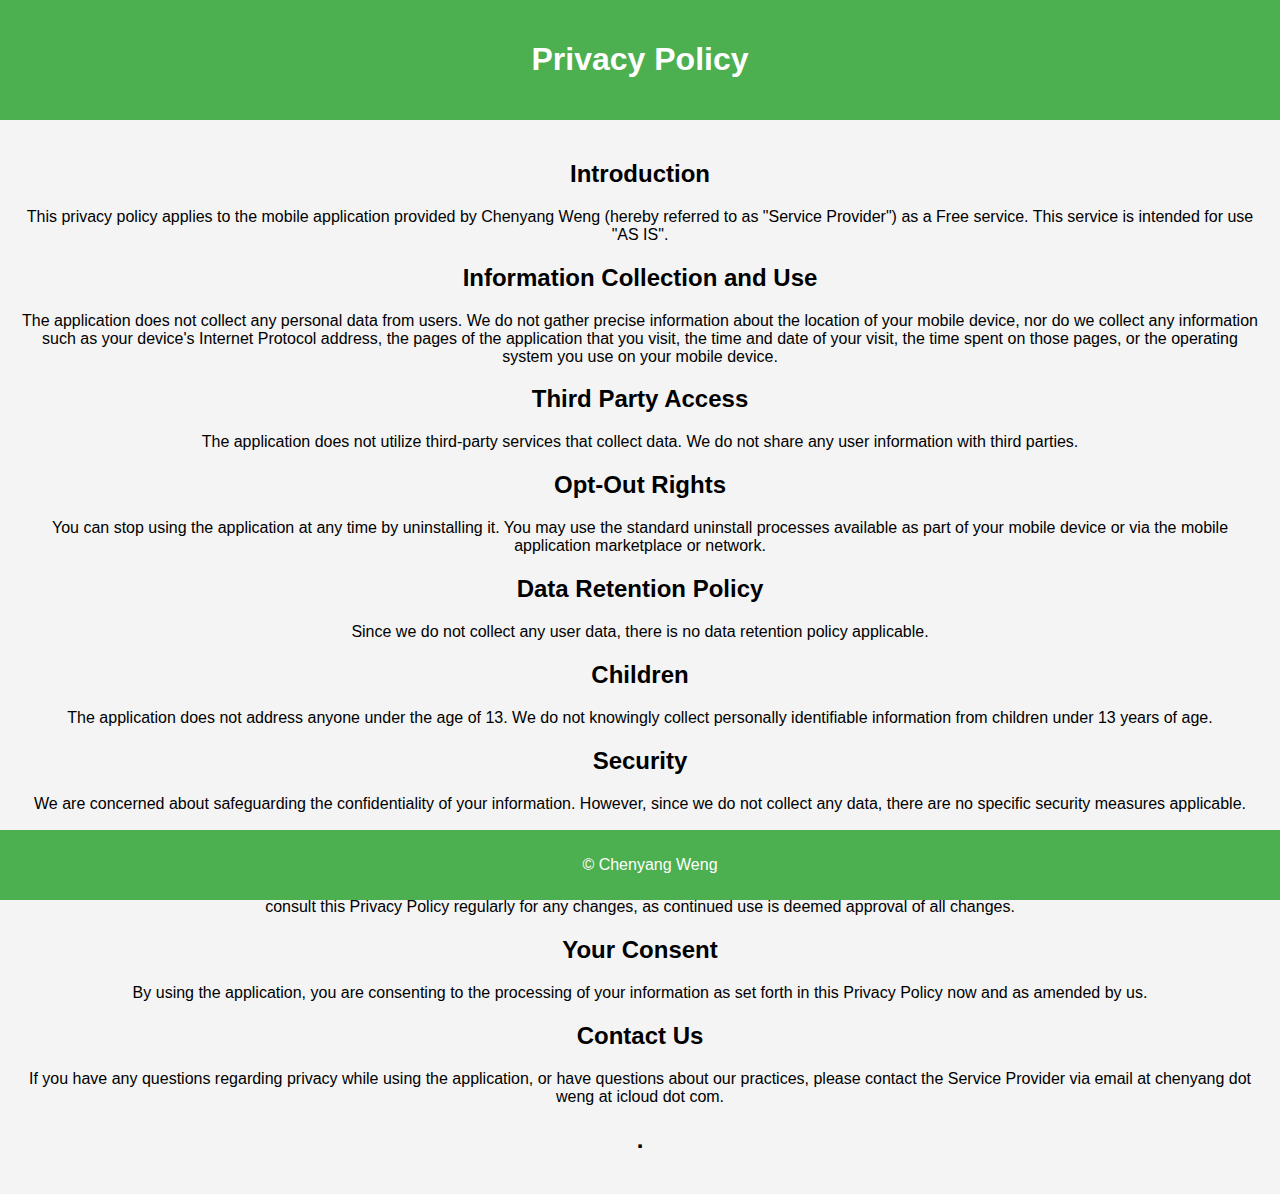
==== common/privacy-policy.html @ 26f8def5 "Reorganize page" ====
<!DOCTYPE html>
<html lang="en">
<head>
    <meta charset="UTF-8">
    <meta name="viewport" content="width=device-width, initial-scale=1.0">
    <title>Privacy Policy</title>
    <link rel="stylesheet" href="../css/styles.css">
</head>
<body>
    <header>
        <h1>Privacy Policy</h1>
    </header>
    <section>
        <h2>Introduction</h2>
        <p>This privacy policy applies to the mobile application provided by Chenyang Weng (hereby referred to as "Service Provider") as a Free service. This service is intended for use "AS IS".</p>

        <h2>Information Collection and Use</h2>
        <p>The application does not collect any personal data from users. We do not gather precise information about the location of your mobile device, nor do we collect any information such as your device's Internet Protocol address, the pages of the application that you visit, the time and date of your visit, the time spent on those pages, or the operating system you use on your mobile device.</p>

        <h2>Third Party Access</h2>
        <p>The application does not utilize third-party services that collect data. We do not share any user information with third parties.</p>

        <h2>Opt-Out Rights</h2>
        <p>You can stop using the application at any time by uninstalling it. You may use the standard uninstall processes available as part of your mobile device or via the mobile application marketplace or network.</p>

        <h2>Data Retention Policy</h2>
        <p>Since we do not collect any user data, there is no data retention policy applicable.</p>

        <h2>Children</h2>
        <p>The application does not address anyone under the age of 13. We do not knowingly collect personally identifiable information from children under 13 years of age.</p>

        <h2>Security</h2>
        <p>We are concerned about safeguarding the confidentiality of your information. However, since we do not collect any data, there are no specific security measures applicable.</p>

        <h2>Changes</h2>
        <p>This Privacy Policy may be updated from time to time for any reason. We will notify you of any changes by updating this page with the new Privacy Policy. You are advised to consult this Privacy Policy regularly for any changes, as continued use is deemed approval of all changes.</p>

        <h2>Your Consent</h2>
        <p>By using the application, you are consenting to the processing of your information as set forth in this Privacy Policy now and as amended by us.</p>

        <h2>Contact Us</h2>
        <p>If you have any questions regarding privacy while using the application, or have questions about our practices, please contact the Service Provider via email at chenyang dot weng at icloud dot com.</p>

        <h2>.</h2>
    </section>
    <footer>
        <p>&copy; Chenyang Weng</p>
    </footer>
</body>
</html>
---- css/styles.css ----
body {
    font-family: Arial, sans-serif;
    margin: 0;
    padding: 0;
    background-color: #f4f4f4;
}
header {
    background-color: #4CAF50;
    color: white;
    padding: 20px;
    text-align: center;
}
nav {
    margin: 20px;
    text-align: center;
}
nav a {
    margin: 0 15px;
    text-decoration: none;
    color: #4CAF50;
}
section {
    padding: 20px;
    text-align: center;
}
footer {
    background-color: #4CAF50;
    color: white;
    padding: 10px;
    text-align: center;
    position: fixed;
    width: 100%;
    bottom: 0;
}
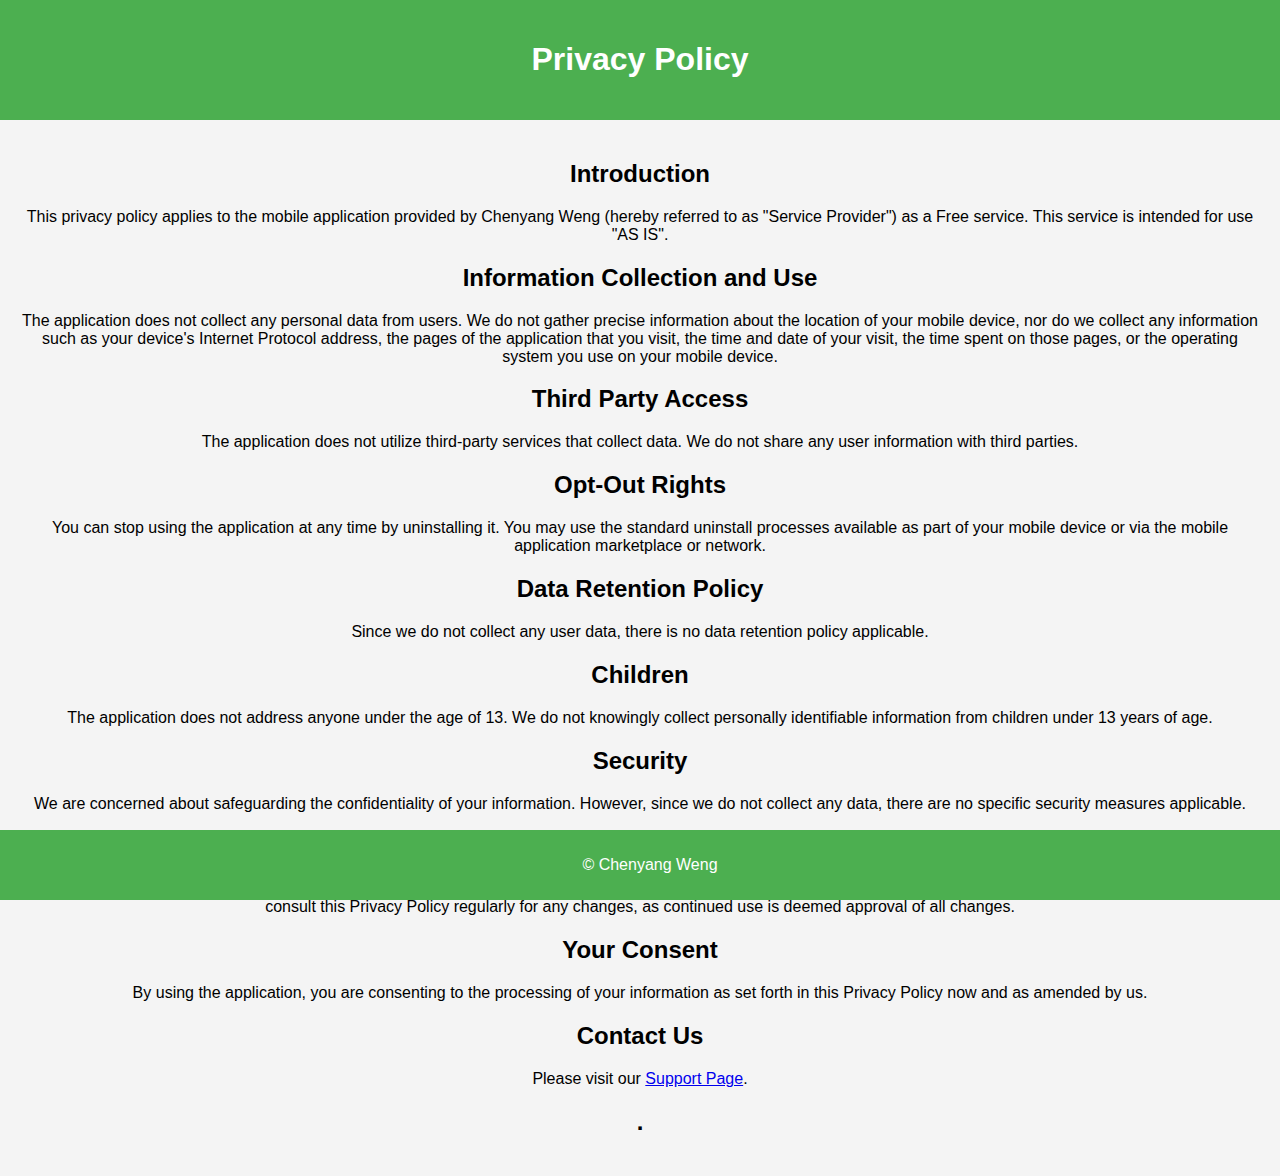
==== commit 1ce35bc8: "Redirect to support page from privacy policy page." ====
--- a/common/privacy-policy.html
+++ b/common/privacy-policy.html
@@ -39,8 +39,8 @@
         <p>By using the application, you are consenting to the processing of your information as set forth in this Privacy Policy now and as amended by us.</p>
 
         <h2>Contact Us</h2>
-        <p>If you have any questions regarding privacy while using the application, or have questions about our practices, please contact the Service Provider via email at chenyang dot weng at icloud dot com.</p>
-
+        <p>Please visit our <a href="common/support.html">Support Page</a>.</p>
+        
         <h2>.</h2>
     </section>
     <footer>
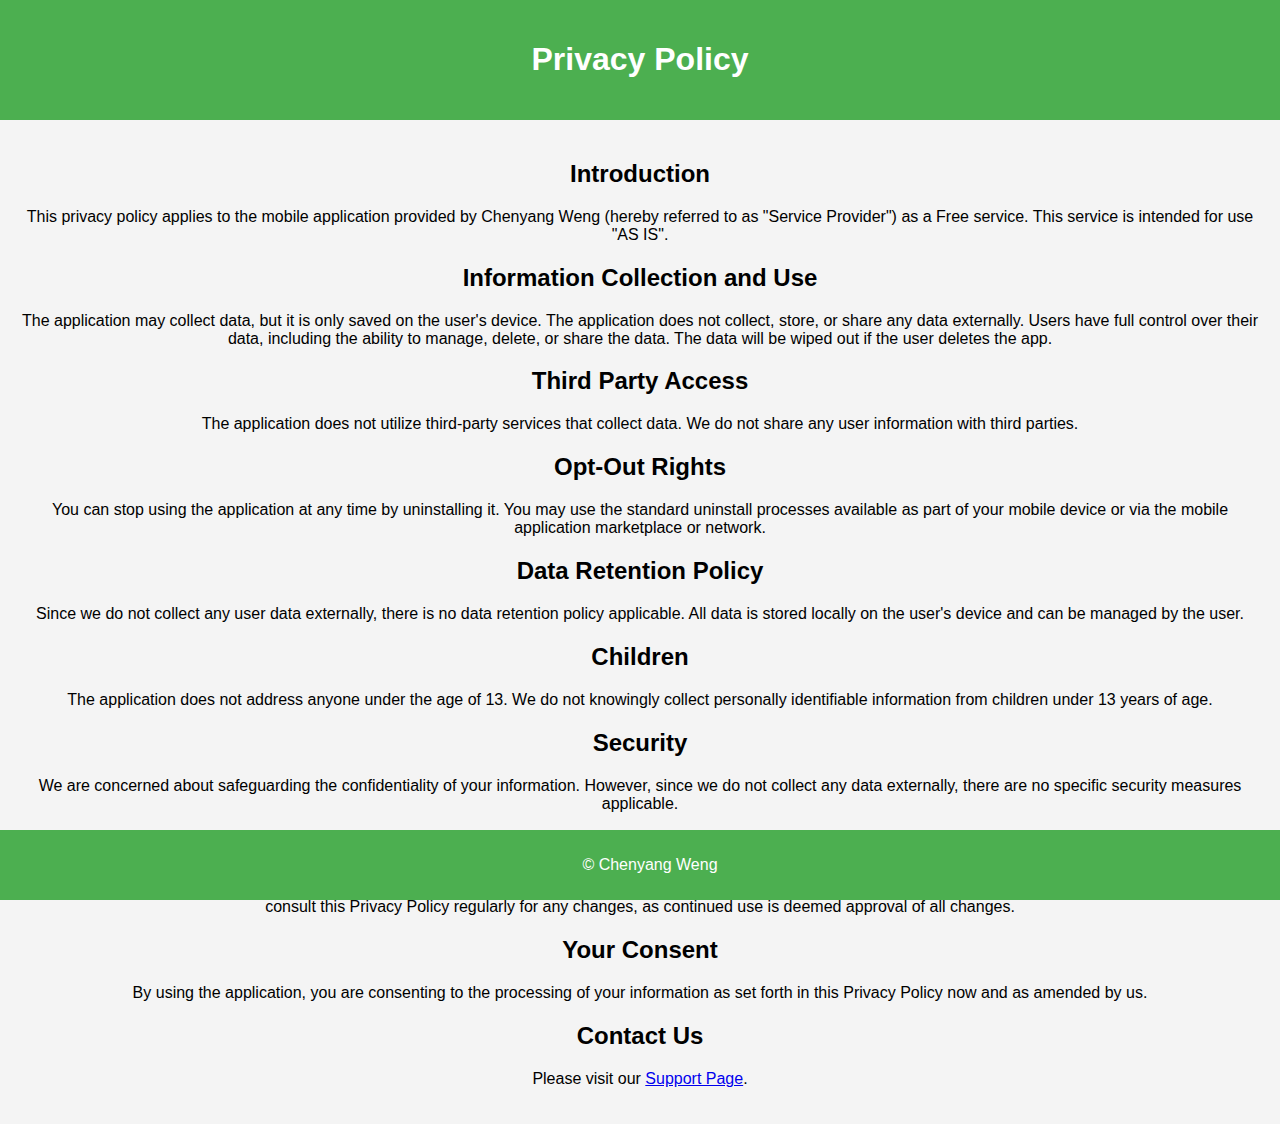
==== commit 35577ea3: "Update privacy policy" ====
--- a/common/privacy-policy.html
+++ b/common/privacy-policy.html
@@ -1,50 +1,62 @@
 <!DOCTYPE html>
 <html lang="en">
+
 <head>
     <meta charset="UTF-8">
     <meta name="viewport" content="width=device-width, initial-scale=1.0">
     <title>Privacy Policy</title>
     <link rel="stylesheet" href="../css/styles.css">
 </head>
+
 <body>
     <header>
         <h1>Privacy Policy</h1>
     </header>
     <section>
         <h2>Introduction</h2>
-        <p>This privacy policy applies to the mobile application provided by Chenyang Weng (hereby referred to as "Service Provider") as a Free service. This service is intended for use "AS IS".</p>
+        <p>This privacy policy applies to the mobile application provided by Chenyang Weng (hereby referred to as
+            "Service Provider") as a Free service. This service is intended for use "AS IS".</p>
 
         <h2>Information Collection and Use</h2>
-        <p>The application does not collect any personal data from users. We do not gather precise information about the location of your mobile device, nor do we collect any information such as your device's Internet Protocol address, the pages of the application that you visit, the time and date of your visit, the time spent on those pages, or the operating system you use on your mobile device.</p>
+        <p>The application may collect data, but it is only saved on the user's device. The application does not
+            collect, store, or share any data externally. Users have full control over their data, including the ability
+            to manage, delete, or share the data. The data will be wiped out if the user deletes the app.</p>
 
         <h2>Third Party Access</h2>
-        <p>The application does not utilize third-party services that collect data. We do not share any user information with third parties.</p>
+        <p>The application does not utilize third-party services that collect data. We do not share any user information
+            with third parties.</p>
 
         <h2>Opt-Out Rights</h2>
-        <p>You can stop using the application at any time by uninstalling it. You may use the standard uninstall processes available as part of your mobile device or via the mobile application marketplace or network.</p>
+        <p>You can stop using the application at any time by uninstalling it. You may use the standard uninstall
+            processes available as part of your mobile device or via the mobile application marketplace or network.</p>
 
         <h2>Data Retention Policy</h2>
-        <p>Since we do not collect any user data, there is no data retention policy applicable.</p>
+        <p>Since we do not collect any user data externally, there is no data retention policy applicable. All data is
+            stored locally on the user's device and can be managed by the user.</p>
 
         <h2>Children</h2>
-        <p>The application does not address anyone under the age of 13. We do not knowingly collect personally identifiable information from children under 13 years of age.</p>
+        <p>The application does not address anyone under the age of 13. We do not knowingly collect personally
+            identifiable information from children under 13 years of age.</p>
 
         <h2>Security</h2>
-        <p>We are concerned about safeguarding the confidentiality of your information. However, since we do not collect any data, there are no specific security measures applicable.</p>
+        <p>We are concerned about safeguarding the confidentiality of your information. However, since we do not collect
+            any data externally, there are no specific security measures applicable.</p>
 
         <h2>Changes</h2>
-        <p>This Privacy Policy may be updated from time to time for any reason. We will notify you of any changes by updating this page with the new Privacy Policy. You are advised to consult this Privacy Policy regularly for any changes, as continued use is deemed approval of all changes.</p>
+        <p>This Privacy Policy may be updated from time to time for any reason. We will notify you of any changes by
+            updating this page with the new Privacy Policy. You are advised to consult this Privacy Policy regularly for
+            any changes, as continued use is deemed approval of all changes.</p>
 
         <h2>Your Consent</h2>
-        <p>By using the application, you are consenting to the processing of your information as set forth in this Privacy Policy now and as amended by us.</p>
+        <p>By using the application, you are consenting to the processing of your information as set forth in this
+            Privacy Policy now and as amended by us.</p>
 
         <h2>Contact Us</h2>
-        <p>Please visit our <a href="common/support.html">Support Page</a>.</p>
-        
-        <h2>.</h2>
+        <p>Please visit our <a href="support.html">Support Page</a>.</p>
     </section>
     <footer>
         <p>&copy; Chenyang Weng</p>
     </footer>
 </body>
+
 </html>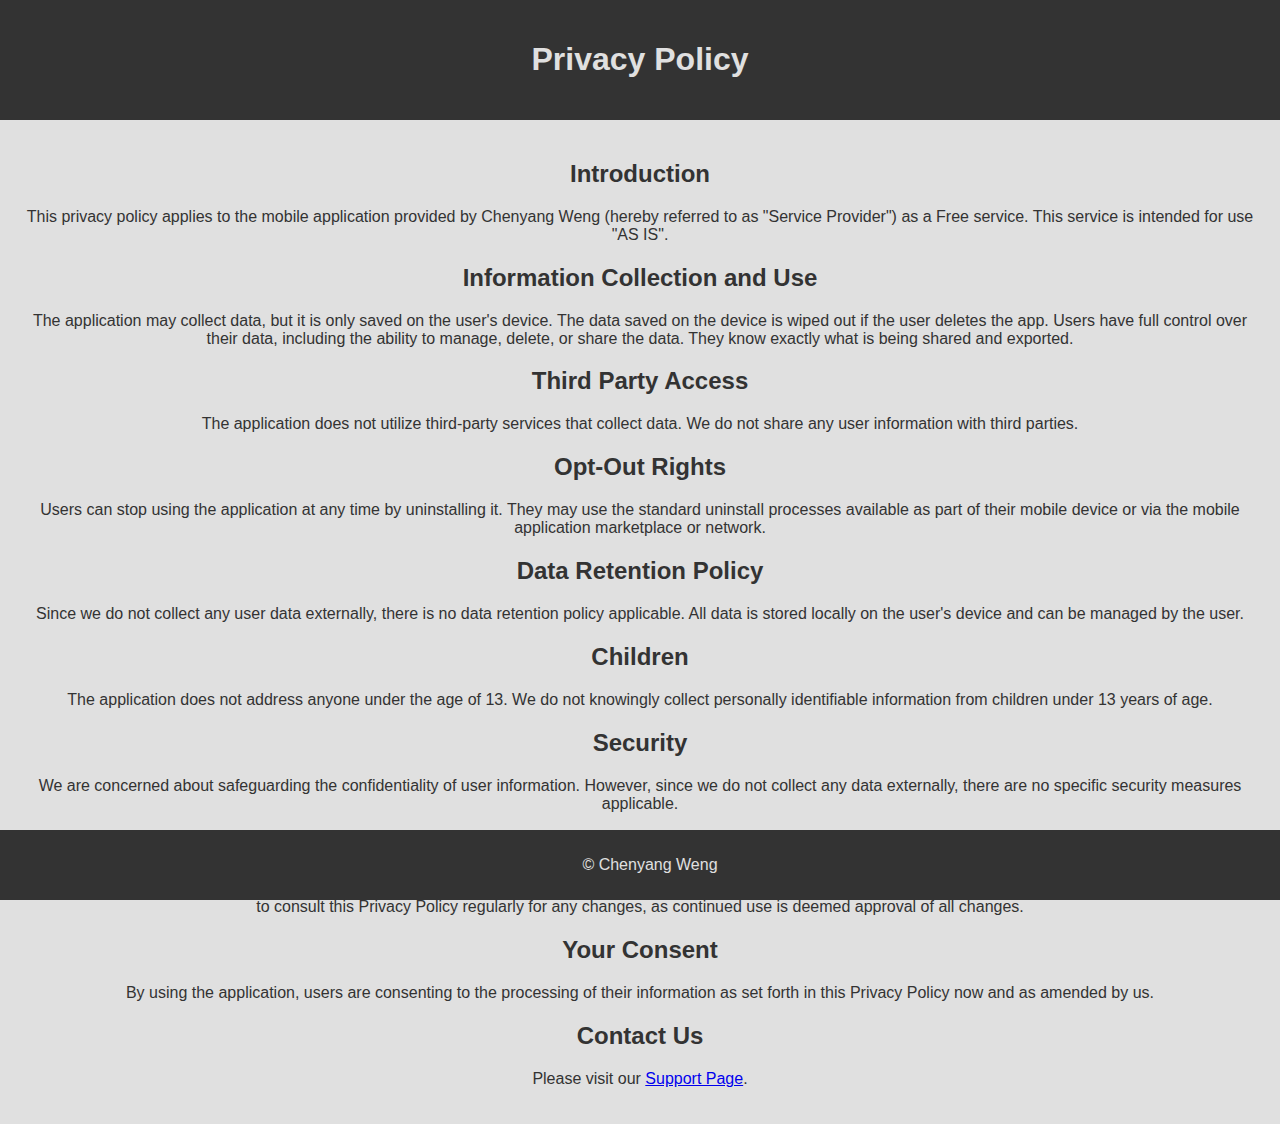
==== commit a0ff23f5: "Update date privacy policy" ====
--- a/common/privacy-policy.html
+++ b/common/privacy-policy.html
@@ -18,17 +18,17 @@
             "Service Provider") as a Free service. This service is intended for use "AS IS".</p>
 
         <h2>Information Collection and Use</h2>
-        <p>The application may collect data, but it is only saved on the user's device. The application does not
-            collect, store, or share any data externally. Users have full control over their data, including the ability
-            to manage, delete, or share the data. The data will be wiped out if the user deletes the app.</p>
+        <p>The application may collect data, but it is only saved on the user's device. The data saved on the device is
+            wiped out if the user deletes the app. Users have full control over their data, including the ability to
+            manage, delete, or share the data. They know exactly what is being shared and exported.</p>
 
         <h2>Third Party Access</h2>
         <p>The application does not utilize third-party services that collect data. We do not share any user information
             with third parties.</p>
 
         <h2>Opt-Out Rights</h2>
-        <p>You can stop using the application at any time by uninstalling it. You may use the standard uninstall
-            processes available as part of your mobile device or via the mobile application marketplace or network.</p>
+        <p>Users can stop using the application at any time by uninstalling it. They may use the standard uninstall
+            processes available as part of their mobile device or via the mobile application marketplace or network.</p>
 
         <h2>Data Retention Policy</h2>
         <p>Since we do not collect any user data externally, there is no data retention policy applicable. All data is
@@ -39,16 +39,16 @@
             identifiable information from children under 13 years of age.</p>
 
         <h2>Security</h2>
-        <p>We are concerned about safeguarding the confidentiality of your information. However, since we do not collect
+        <p>We are concerned about safeguarding the confidentiality of user information. However, since we do not collect
             any data externally, there are no specific security measures applicable.</p>
 
         <h2>Changes</h2>
-        <p>This Privacy Policy may be updated from time to time for any reason. We will notify you of any changes by
-            updating this page with the new Privacy Policy. You are advised to consult this Privacy Policy regularly for
-            any changes, as continued use is deemed approval of all changes.</p>
+        <p>This Privacy Policy may be updated from time to time for any reason. We will notify users of any changes by
+            updating this page with the new Privacy Policy. Users are advised to consult this Privacy Policy regularly
+            for any changes, as continued use is deemed approval of all changes.</p>
 
         <h2>Your Consent</h2>
-        <p>By using the application, you are consenting to the processing of your information as set forth in this
+        <p>By using the application, users are consenting to the processing of their information as set forth in this
             Privacy Policy now and as amended by us.</p>
 
         <h2>Contact Us</h2>
--- a/css/styles.css
+++ b/css/styles.css
@@ -2,30 +2,36 @@
     font-family: Arial, sans-serif;
     margin: 0;
     padding: 0;
-    background-color: #f4f4f4;
+    background-color: #e0e0e0;
+    color: #333;
 }
+
 header {
-    background-color: #4CAF50;
-    color: white;
+    background-color: #333;
+    color: #e0e0e0;
     padding: 20px;
     text-align: center;
 }
+
 nav {
     margin: 20px;
     text-align: center;
 }
+
 nav a {
     margin: 0 15px;
     text-decoration: none;
-    color: #4CAF50;
+    color: #333;
 }
+
 section {
     padding: 20px;
     text-align: center;
 }
+
 footer {
-    background-color: #4CAF50;
-    color: white;
+    background-color: #333;
+    color: #e0e0e0;
     padding: 10px;
     text-align: center;
     position: fixed;
